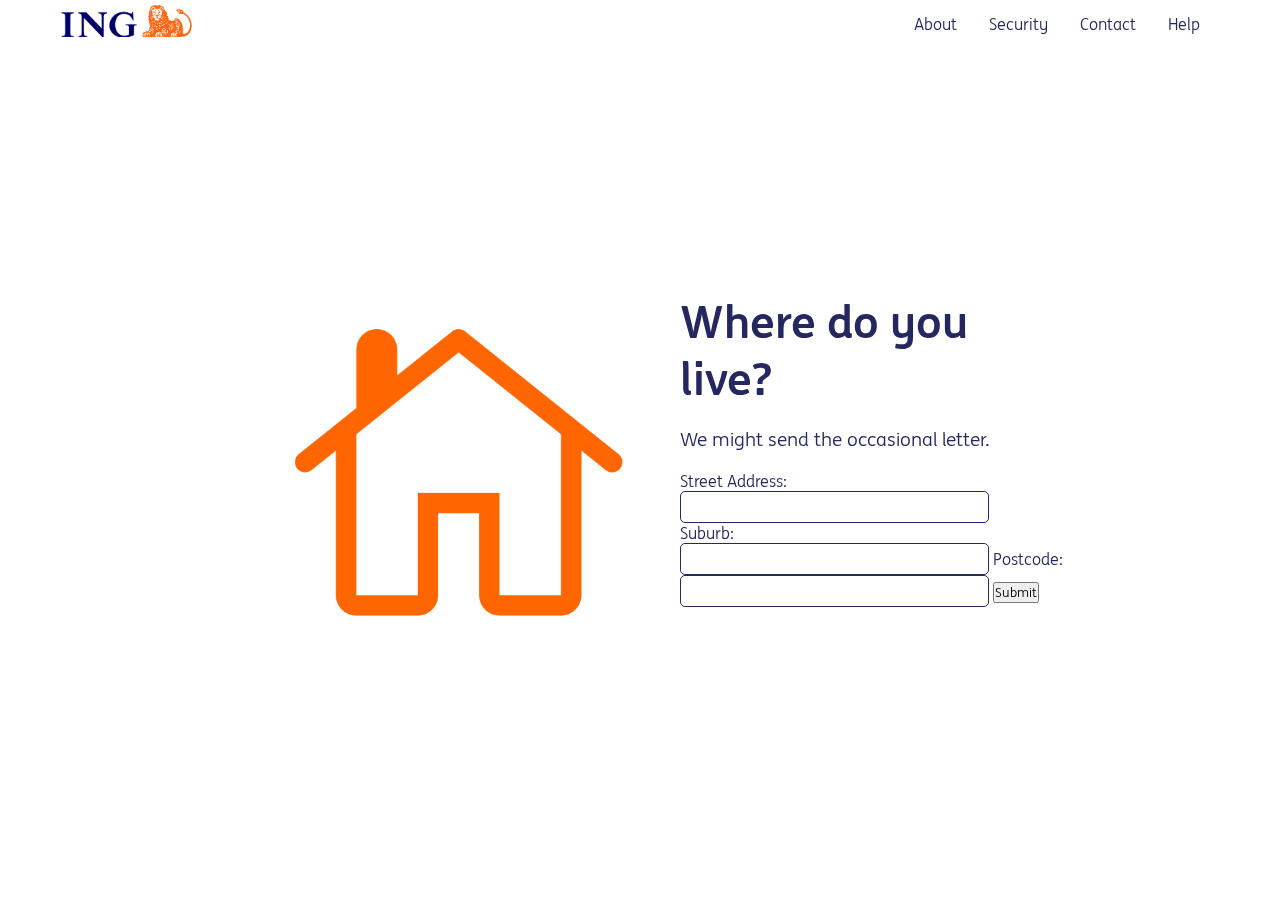
==== details.html @ 456a3627 "added second page - form validation still dodgy" ====
<!DOCTYPE html>
<html lang="en">
<head>
  <meta charset="UTF-8">
  <meta name="viewport" content="width=device-width, initial-scale=1.0">
  <meta http-equiv="X-UA-Compatible" content="ie=edge">
  <title>ING - Sign Up</title>
  <link rel="shortcut icon" href="img/favicon.png"/>
  <link rel="stylesheet" href="css/styles.css">
  <link href="css/hover.css" rel="stylesheet" media="all">
  <link rel="stylesheet" type="text/css" href="css/fullpage.css" />
  <script type="text/javascript" src="js/fullpage.js"></script>
  <script type="text/javascript" src="js/fullpage.extensions.min.js"></script>

</head>


<body>

    <header>
      <ul>
        <div>
            <a href="#slide1">
            <img src="img/ing-logo.png" alt="ING Logo" id="ing-logo">
            </a>
        </div>
        <li><a class="hvr-bounce-to-top" href="index.html">Help</a></li>
        <li><a class="hvr-bounce-to-top" href="news.asp">Contact</a></li>
        <li><a class="hvr-bounce-to-top" href="contact.asp">Security</a></li>
        <li><a class="hvr-bounce-to-top" href="about.asp">About</a></li>
      </ul>
    </header>

    <div id='fullpage'>
        <div class="section">
            <div class='slide' data-anchor="slide1">
              <div class='main-div'>
                <div class = 'half-div'>
                  <div class='image-container'>
                      <img src="img/house.png" alt="House" id='house'>
                  </div>
                </div>
                <div class = 'half-div'>
                  <div class='text-container'>
                      <hero>Where do you live?</hero><br>
                      <div class="body">We might send the occasional letter.</div><br>
                      <form id="form4">
                        <div class='form-group'>
                          <label for='form-street-address'>Street Address:</label><br>
                          <input type='text' id='form-street-address' name='streetAddress' class='text-input'><br>
                          <label for='form-suburb'>Suburb:</label><br>
                          <input type='text' id='form-suburb' name='suburb' class='text-input'>
                          <label for='form-suburb'>Postcode:</label><br>
                          <input type='tel' maxlength="4" id='form-postcode' name='postcode' class='text-input'>

                          <input class = "submit-button" type="submit" value="Submit"/>
                          <div class='messages'></div>
                        </div>
                      </form>
                  </div>
                </div>
              </div>
          </div>
        </div>
    </div>

    <script type="text/javascript" src="js/validate.min.js"></script>
    <script type="text/javascript" src="js/script.js"></script>

</body>

<script type="text/javascript">
  
  new fullpage('#fullpage', {
  //options here
  autoScrolling:true,
  scrollHorizontally: true,
  anchors:['slide1', 'slide2', 'slide3'],
  css3:true,
  licenseKey: 'E5E49030-536045A5-B7FB35A2-EE9BBB0E',
  
  });
  
</script>

</html>
---- css/styles.css ----
@font-face {
  font-family: 'ING Me';
  src: url('../font/INGMe.woff2') format('woff2'),
      url('../font/INGMe.woff') format('woff');
  font-weight: normal;
  font-style: normal;
}

@font-face {
  font-family: 'ING Me';
  src: url('../font/INGMe-Bold.woff2') format('woff2'),
      url('../font/INGMe-Bold.woff') format('woff');
  font-weight: bold;
  font-style: normal;
}


* {
  margin: 0;
  padding: 0;
  font-family: "ING Me", Times, serif;
}

#ing-logo {
  width: auto;
  height: 2em;
  float: left;
  padding-top: 5px;
  padding-left: 5%;
}

#ing-card{
  width: auto;
  height: 25vmin;
  transform: translateX(-5vh) rotate(50deg);
}

#avatar, #lock, #house{
  width: auto;
  height: 40vmin;
}

#phone{
  width: auto;
  height: 35vmin;
  transform: scaleX(-1);
}

.image-container{
  height: 100vh;
  display: flex;
  justify-content: flex-end;
  align-items: center;
}

.text-container{
  width:60%;
  height:100vh;
  padding-left: 40px;
  display:flex;
  flex-direction: column;
  justify-content: center;
}

header{
  position: fixed;
  z-index: 20;
  width: 100%;
  background-color: white;
}

ul {
  list-style-type: none;
  margin: 0;
  padding-right: 5%;
  overflow: hidden;
  position: -webkit-sticky; /* safari */
  position: sticky;
  top: 0;
}

li {
  float: right;
}

li a {
  display: block;
  color: #25285e;
  text-align: center;
  padding: 14px 16px;
  text-decoration: none;
}

hero{
  color: #25285e;
  font-weight: bold;
  font-size: 5vmin;
}

.body {
  color: #25285e;
  font-size: 2.1vmin;
}

.main-div{
  display: flex;
  height: 100%;
  width: 100%;
}

.half-div{
  flex: 1;
  /* background-color: blue; */
}

#l3{
  flex: 1;
  /* background-color: red; */
}

#l4{
  display: flex;
  height: 100%;
  width: 100%;
}

#l5{
  flex: 1;
  /* background-color: purple; */
}

#l6{
  flex: 1;
  /* background-color: yellow; */
}

.text-input{
  text-transform: capitalize;
  border-style: solid;
  font-size: 100%;
  width: 80%;
  border-width: 1px;
  border-radius: 5px;
  height: 30px;
  border-color: #25285e;
  /* background: black; */
}

label{
  color: #25285e;
}

input::-webkit-outer-spin-button,
input::-webkit-inner-spin-button {
    -webkit-appearance: none;
    margin: 0;

input[type=number] {
    -moz-appearance:textfield;
}
---- css/fullpage.css ----
/*!
 * fullPage 3.0.7
 * https://github.com/alvarotrigo/fullPage.js
 *
 * @license GPLv3 for open source use only
 * or Fullpage Commercial License for commercial use
 * http://alvarotrigo.com/fullPage/pricing/
 *
 * Copyright (C) 2018 http://alvarotrigo.com/fullPage - A project by Alvaro Trigo
 */
html.fp-enabled,
.fp-enabled body {
    margin: 0;
    padding: 0;
    overflow:hidden;

    /*Avoid flicker on slides transitions for mobile phones #336 */
    -webkit-tap-highlight-color: rgba(0,0,0,0);
}
.fp-section {
    position: relative;
    -webkit-box-sizing: border-box; /* Safari<=5 Android<=3 */
    -moz-box-sizing: border-box; /* <=28 */
    box-sizing: border-box;
}
.fp-slide {
    float: left;
}
.fp-slide, .fp-slidesContainer {
    height: 100%;
    display: block;
}
.fp-slides {
    z-index:1;
    height: 100%;
    overflow: hidden;
    position: relative;
    -webkit-transition: all 0.3s ease-out; /* Safari<=6 Android<=4.3 */
    transition: all 0.3s ease-out;
}
.fp-section.fp-table, .fp-slide.fp-table {
    display: table;
    table-layout:fixed;
    width: 100%;
}
.fp-tableCell {
    display: table-cell;
    vertical-align: middle;
    width: 100%;
    height: 100%;
}
.fp-slidesContainer {
    float: left;
    position: relative;
}
.fp-controlArrow {
    -webkit-user-select: none; /* webkit (safari, chrome) browsers */
    -moz-user-select: none; /* mozilla browsers */
    -khtml-user-select: none; /* webkit (konqueror) browsers */
    -ms-user-select: none; /* IE10+ */
    position: absolute;
    z-index: 4;
    top: 50%;
    cursor: pointer;
    width: 0;
    height: 0;
    border-style: solid;
    margin-top: -38px;
    -webkit-transform: translate3d(0,0,0);
    -ms-transform: translate3d(0,0,0);
    transform: translate3d(0,0,0);
}
.fp-controlArrow.fp-prev {
    left: 15px;
    width: 0;
    border-width: 38.5px 34px 38.5px 0;
    border-color: transparent #fff transparent transparent;
}
.fp-controlArrow.fp-next {
    right: 15px;
    border-width: 38.5px 0 38.5px 34px;
    border-color: transparent transparent transparent #fff;
}
.fp-scrollable {
    overflow: hidden;
    position: relative;
}
.fp-scroller{
    overflow: hidden;
}
.iScrollIndicator{
    border: 0 !important;
}
.fp-notransition {
    -webkit-transition: none !important;
    transition: none !important;
}
#fp-nav {
    position: fixed;
    z-index: 100;
    margin-top: -32px;
    top: 50%;
    opacity: 1;
    -webkit-transform: translate3d(0,0,0);
}
#fp-nav.fp-right {
    right: 17px;
}
#fp-nav.fp-left {
    left: 17px;
}
.fp-slidesNav{
    position: absolute;
    z-index: 4;
    opacity: 1;
    -webkit-transform: translate3d(0,0,0);
    -ms-transform: translate3d(0,0,0);
    transform: translate3d(0,0,0);
    left: 0 !important;
    right: 0;
    margin: 0 auto !important;
}
.fp-slidesNav.fp-bottom {
    bottom: 17px;
}
.fp-slidesNav.fp-top {
    top: 17px;
}
#fp-nav ul,
.fp-slidesNav ul {
  margin: 0;
  padding: 0;
}
#fp-nav ul li,
.fp-slidesNav ul li {
    display: block;
    width: 14px;
    height: 13px;
    margin: 7px;
    position:relative;
}
.fp-slidesNav ul li {
    display: inline-block;
}
#fp-nav ul li a,
.fp-slidesNav ul li a {
    display: block;
    position: relative;
    z-index: 1;
    width: 100%;
    height: 100%;
    cursor: pointer;
    text-decoration: none;
}
#fp-nav ul li a.active span,
.fp-slidesNav ul li a.active span,
#fp-nav ul li:hover a.active span,
.fp-slidesNav ul li:hover a.active span{
    height: 12px;
    width: 12px;
    margin: -6px 0 0 -6px;
    border-radius: 100%;
 }
#fp-nav ul li a span,
.fp-slidesNav ul li a span {
    border-radius: 50%;
    position: absolute;
    z-index: 1;
    height: 4px;
    width: 4px;
    border: 0;
    background: #333;
    left: 50%;
    top: 50%;
    margin: -2px 0 0 -2px;
    -webkit-transition: all 0.1s ease-in-out;
    -moz-transition: all 0.1s ease-in-out;
    -o-transition: all 0.1s ease-in-out;
    transition: all 0.1s ease-in-out;
}
#fp-nav ul li:hover a span,
.fp-slidesNav ul li:hover a span{
    width: 10px;
    height: 10px;
    margin: -5px 0px 0px -5px;
}
#fp-nav ul li .fp-tooltip {
    position: absolute;
    top: -2px;
    color: #fff;
    font-size: 14px;
    font-family: arial, helvetica, sans-serif;
    white-space: nowrap;
    max-width: 220px;
    overflow: hidden;
    display: block;
    opacity: 0;
    width: 0;
    cursor: pointer;
}
#fp-nav ul li:hover .fp-tooltip,
#fp-nav.fp-show-active a.active + .fp-tooltip {
    -webkit-transition: opacity 0.2s ease-in;
    transition: opacity 0.2s ease-in;
    width: auto;
    opacity: 1;
}
#fp-nav ul li .fp-tooltip.fp-right {
    right: 20px;
}
#fp-nav ul li .fp-tooltip.fp-left {
    left: 20px;
}
.fp-auto-height.fp-section,
.fp-auto-height .fp-slide,
.fp-auto-height .fp-tableCell{
    height: auto !important;
}

.fp-responsive .fp-auto-height-responsive.fp-section,
.fp-responsive .fp-auto-height-responsive .fp-slide,
.fp-responsive .fp-auto-height-responsive .fp-tableCell {
    height: auto !important;
}

/*Only display content to screen readers*/
.fp-sr-only{
    position: absolute;
    width: 1px;
    height: 1px;
    padding: 0;
    overflow: hidden;
    clip: rect(0, 0, 0, 0);
    white-space: nowrap;
    border: 0;
}
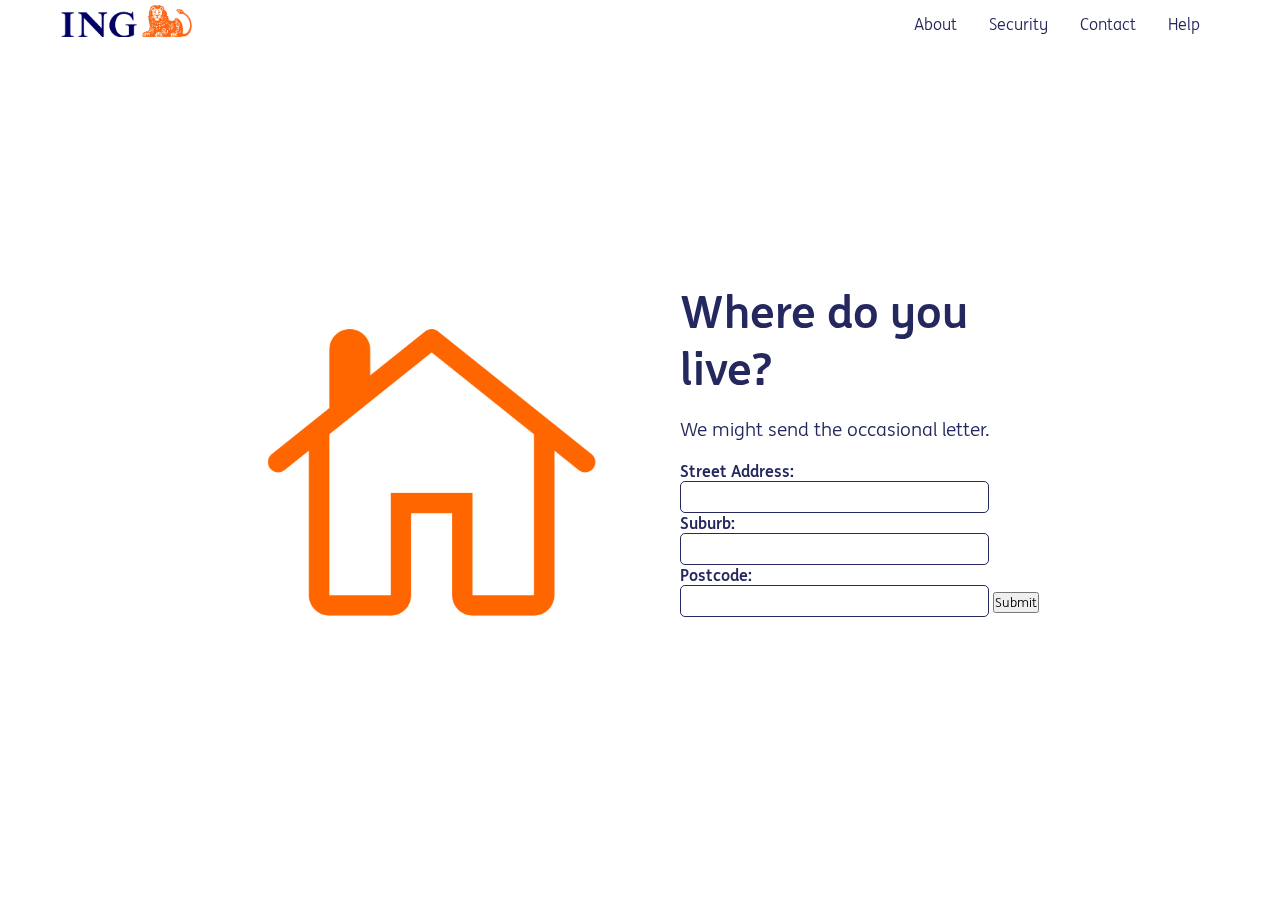
==== commit 0b06b659: "tweaked image container" ====
--- a/details.html
+++ b/details.html
@@ -20,7 +20,7 @@
     <header>
       <ul>
         <div>
-            <a href="#slide1">
+            <a href="index.html#slide1">
             <img src="img/ing-logo.png" alt="ING Logo" id="ing-logo">
             </a>
         </div>
--- a/css/styles.css
+++ b/css/styles.css
@@ -48,6 +48,7 @@
 
 .image-container{
   height: 100vh;
+  margin-right: 3vmin;
   display: flex;
   justify-content: flex-end;
   align-items: center;
@@ -77,6 +78,10 @@
   position: -webkit-sticky; /* safari */
   position: sticky;
   top: 0;
+}
+
+label{
+  font-weight:bold;
 }
 
 li {
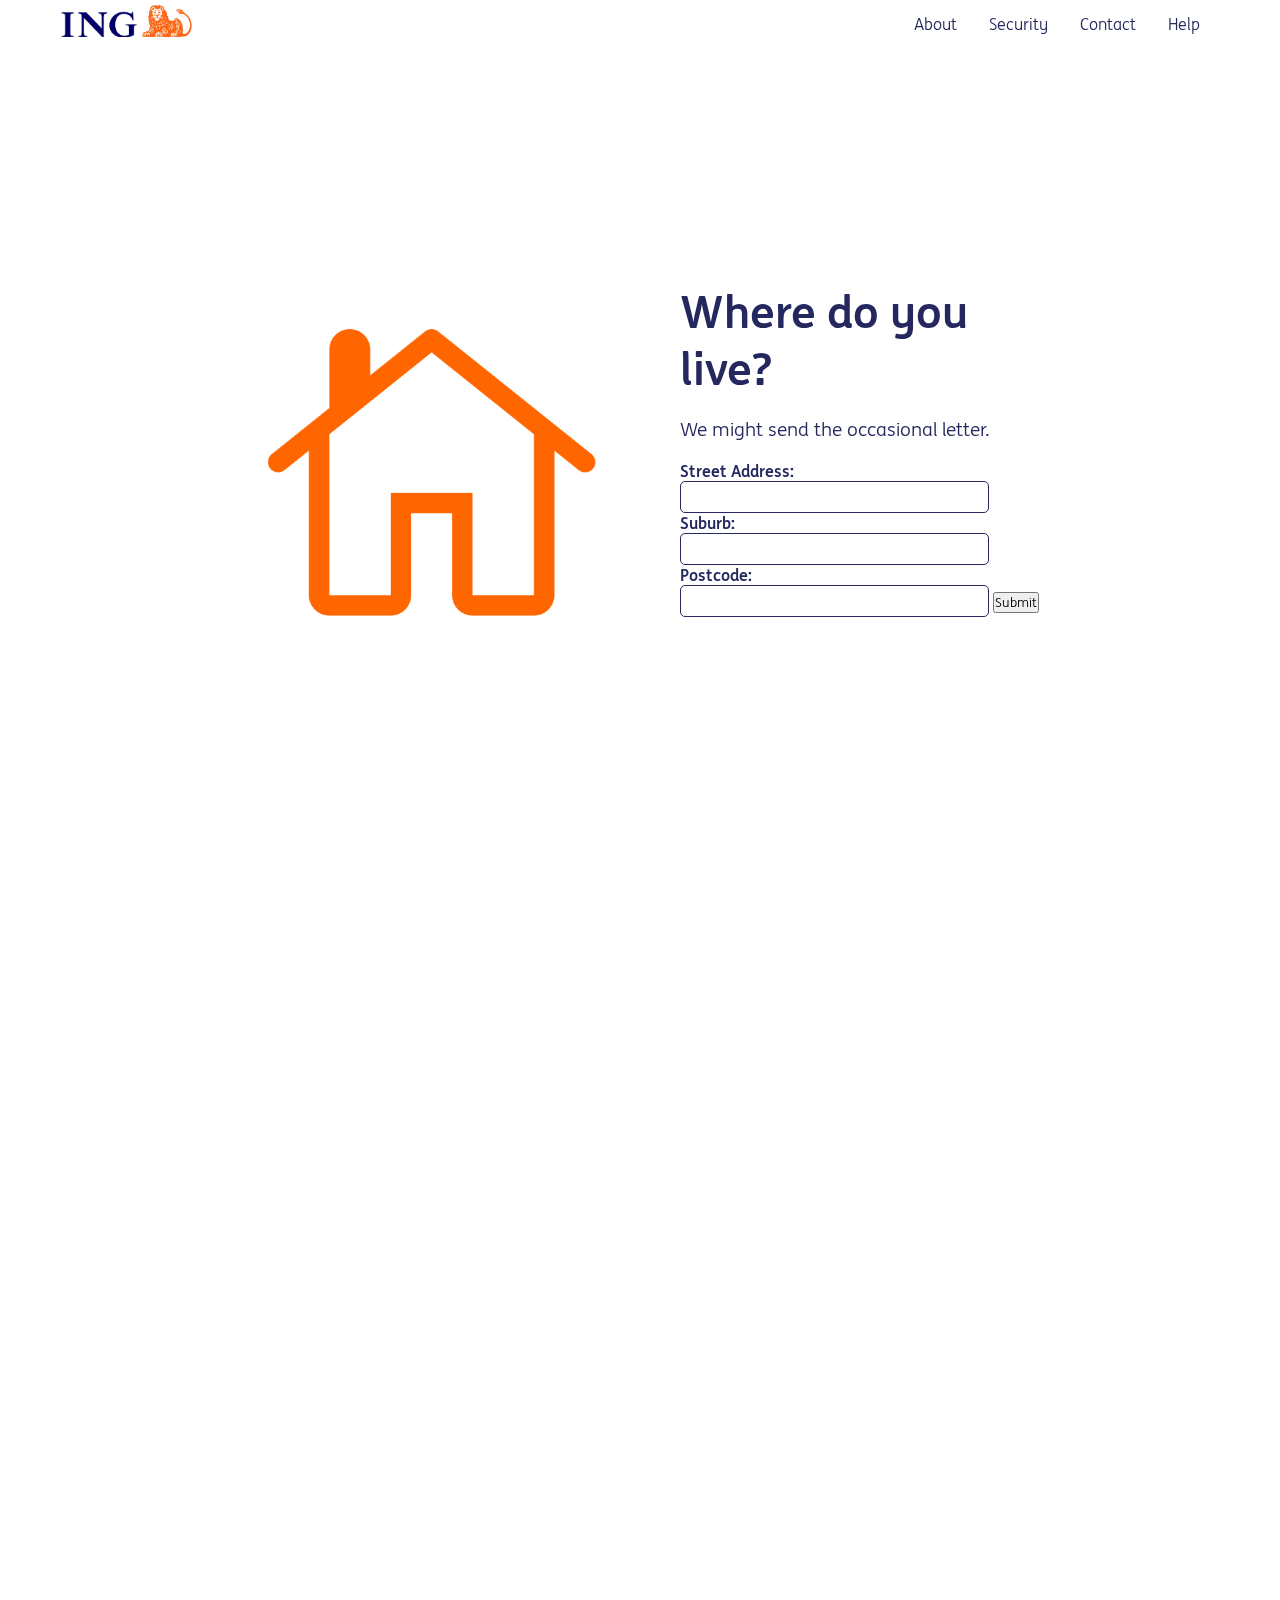
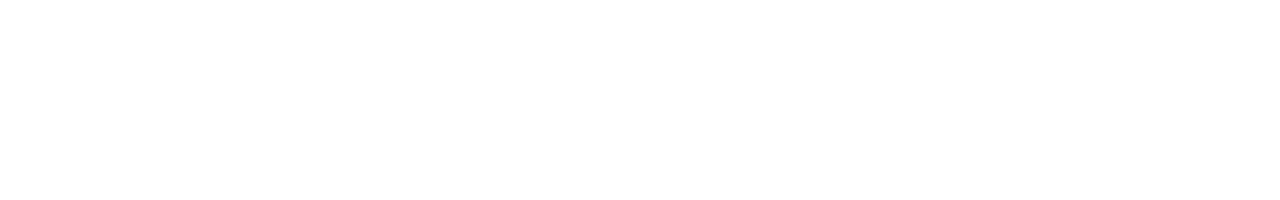
==== commit 634b3a87: "webcam test" ====
--- a/details.html
+++ b/details.html
@@ -20,7 +20,7 @@
     <header>
       <ul>
         <div>
-            <a href="index.html#slide1">
+            <a href="index.html">
             <img src="img/ing-logo.png" alt="ING Logo" id="ing-logo">
             </a>
         </div>
@@ -32,6 +32,9 @@
     </header>
 
     <div id='fullpage'>
+
+<!-- ADDRESS ENTRY -->
+
         <div class="section">
             <div class='slide' data-anchor="slide1">
               <div class='main-div'>
@@ -49,7 +52,7 @@
                           <label for='form-street-address'>Street Address:</label><br>
                           <input type='text' id='form-street-address' name='streetAddress' class='text-input'><br>
                           <label for='form-suburb'>Suburb:</label><br>
-                          <input type='text' id='form-suburb' name='suburb' class='text-input'>
+                          <input type='text' id='form-suburb' name='suburb' class='text-input'><br>
                           <label for='form-suburb'>Postcode:</label><br>
                           <input type='tel' maxlength="4" id='form-postcode' name='postcode' class='text-input'>
 
@@ -62,6 +65,42 @@
               </div>
           </div>
         </div>
+
+<!-- ID VERIFICATION -->
+
+<div class="section">
+        <div class='slide' data-anchor="slide2">
+          <div class='main-div'>
+            <div class = 'half-div'>
+              <div class='image-container'>
+                  <img src="img/id-card.png" alt="ID" id='id-card'>
+              </div>
+            </div>
+            <div class = 'half-div'>
+              <div class='text-container'>
+                  <hero>We need to check it's you.</hero><br>
+                  <div class="body">We'll need a picture of your ID</div><br>
+                  
+                  <!-- Stream video via webcam -->
+                    <div class="video-wrap">
+                        <video id="video" playsinline autoplay></video>
+                    </div>
+    
+                 <!-- Trigger canvas web API -->
+                    <div class="controller">
+                        <button id="snap">Capture</button>
+                    </div>
+    
+                <!-- Webcam video snapshot -->
+                    <canvas id="canvas" width="640" height="480"></canvas>  
+
+              </div>
+            </div>
+          </div>
+      </div>
+    </div>
+
+
     </div>
 
     <script type="text/javascript" src="js/validate.min.js"></script>
@@ -75,7 +114,7 @@
   //options here
   autoScrolling:true,
   scrollHorizontally: true,
-  anchors:['slide1', 'slide2', 'slide3'],
+  anchors:['slide5', 'slide6', 'slide7'],
   css3:true,
   licenseKey: 'E5E49030-536045A5-B7FB35A2-EE9BBB0E',
   
--- a/css/styles.css
+++ b/css/styles.css
@@ -32,7 +32,7 @@
 #ing-card{
   width: auto;
   height: 25vmin;
-  transform: translateX(-5vh) rotate(50deg);
+  transform: rotate(50deg);
 }
 
 #avatar, #lock, #house{
